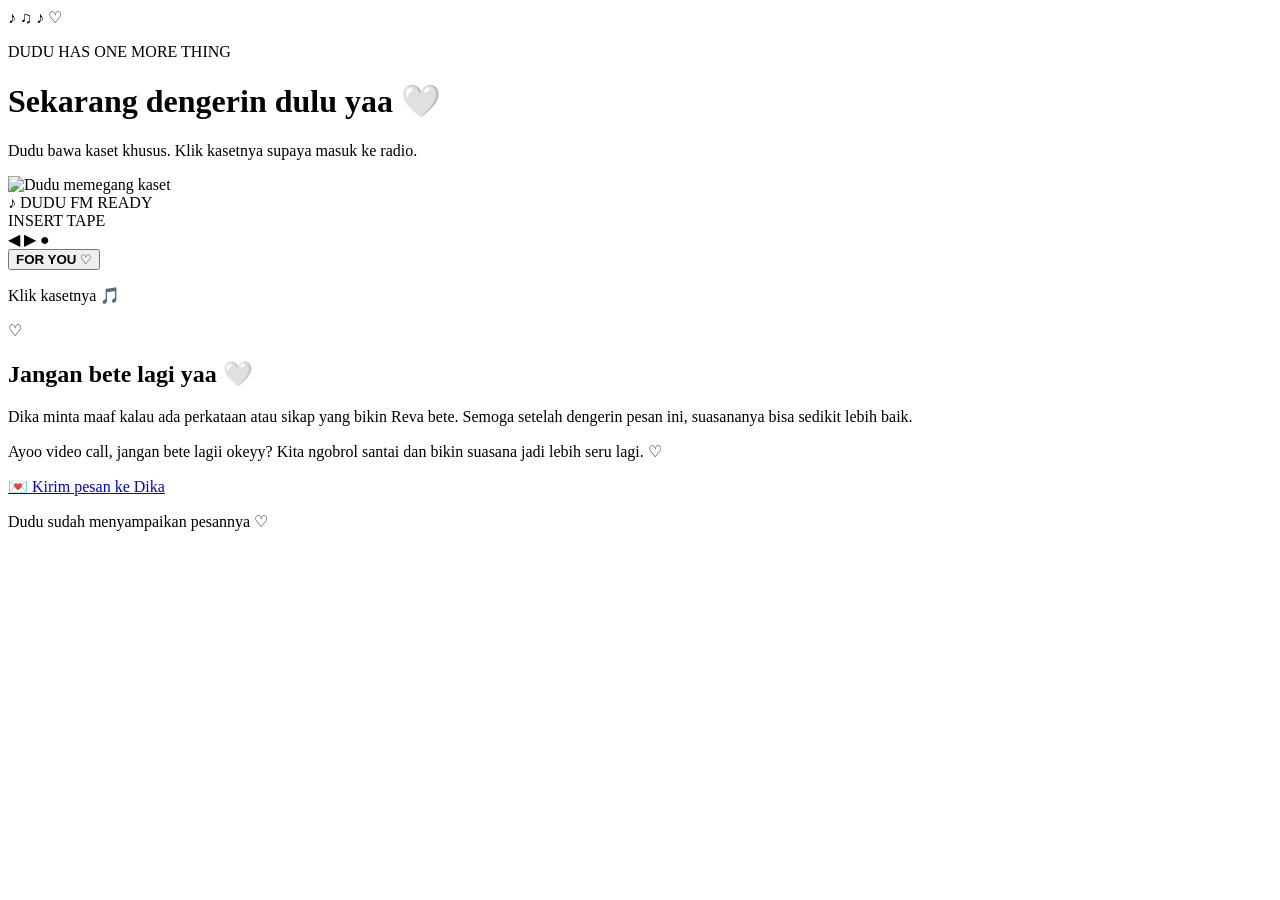
==== halaman2.html @ c0131fe8 "halaman2.html" ====
<!DOCTYPE html>
<html lang="id">
<head>
    <meta charset="UTF-8">
    <meta name="viewport" content="width=device-width, initial-scale=1.0">

    <title>Dudu & Radio 🎵</title>

    <link rel="stylesheet" href="style.css">
</head>

<body class="page-two">

    <div class="music-particles">
        <span>♪</span>
        <span>♫</span>
        <span>♪</span>
        <span>♡</span>
    </div>


    <main class="music-screen">

        <p class="small-title">
            DUDU HAS ONE MORE THING
        </p>

        <h1>
            Sekarang dengerin dulu yaa 🤍
        </h1>

        <p class="subtitle">
            Dudu bawa kaset khusus.
            Klik kasetnya supaya masuk ke radio.
        </p>


        <!-- DUDU + RADIO -->

        <div class="music-stage">


            <!-- DUDU -->

            <div class="dudu-radio">

                <img src="dudu.png" alt="Dudu memegang kaset">

            </div>


            <!-- RADIO -->

            <div class="radio">

                <div class="radio-top">

                    <span>
                        ♪ DUDU FM
                    </span>

                    <span id="radioStatus">
                        READY
                    </span>

                </div>


                <div class="radio-screen">

                    <span id="radioText">
                        INSERT TAPE
                    </span>

                </div>


                <div class="radio-speaker">

                    <i></i>
                    <i></i>
                    <i></i>
                    <i></i>
                    <i></i>

                    <i></i>
                    <i></i>
                    <i></i>
                    <i></i>
                    <i></i>

                    <i></i>
                    <i></i>
                    <i></i>
                    <i></i>
                    <i></i>

                </div>


                <div class="radio-buttons">

                    <span>◀</span>
                    <span>▶</span>
                    <span>●</span>

                </div>


                <div class="radio-slot"></div>

            </div>


            <!-- KASET -->

            <button
                class="cassette"
                id="cassette"
                aria-label="Masukkan kaset">

                <div class="cassette-label">

                    <b>FOR YOU</b>

                    <span>♡</span>

                </div>

                <div class="reel reel-left"></div>

                <div class="reel reel-right"></div>

                <div class="cassette-tape"></div>

            </button>

        </div>


        <p class="click-hint" id="clickHint">
            Klik kasetnya 🎵
        </p>


        <!-- AUDIO -->

        <audio id="voiceAudio" preload="auto">

            <source
                src="pesan.mp3"
                type="audio/mpeg">

            Browser kamu tidak mendukung audio.

        </audio>


        <!-- MUNCUL SETELAH AUDIO SELESAI -->

        <section class="after-audio" id="afterAudio">

            <div class="soft-heart">
                ♡
            </div>

            <h2>
                Jangan bete lagi yaa 🤍
            </h2>


            <p>
                Dika minta maaf kalau ada perkataan atau
                sikap yang bikin Reva bete.
                Semoga setelah dengerin pesan ini,
                suasananya bisa sedikit lebih baik.
            </p>


            <p>
                Ayoo video call, jangan bete lagii okeyy?
                Kita ngobrol santai dan bikin suasana
                jadi lebih seru lagi. ♡
            </p>


            <a
                class="wa-button"
                href="https://wa.me/6282116852233?text=dikaaa%20revaaa%20mauuu%20call%20sekaranggg"
                target="_blank">

                💌 Kirim pesan ke Dika

            </a>

        </section>


        <p class="bottom-note">
            Dudu sudah menyampaikan pesannya ♡
        </p>

    </main>


    <script src="script.js"></script>

</body>
                  </html>
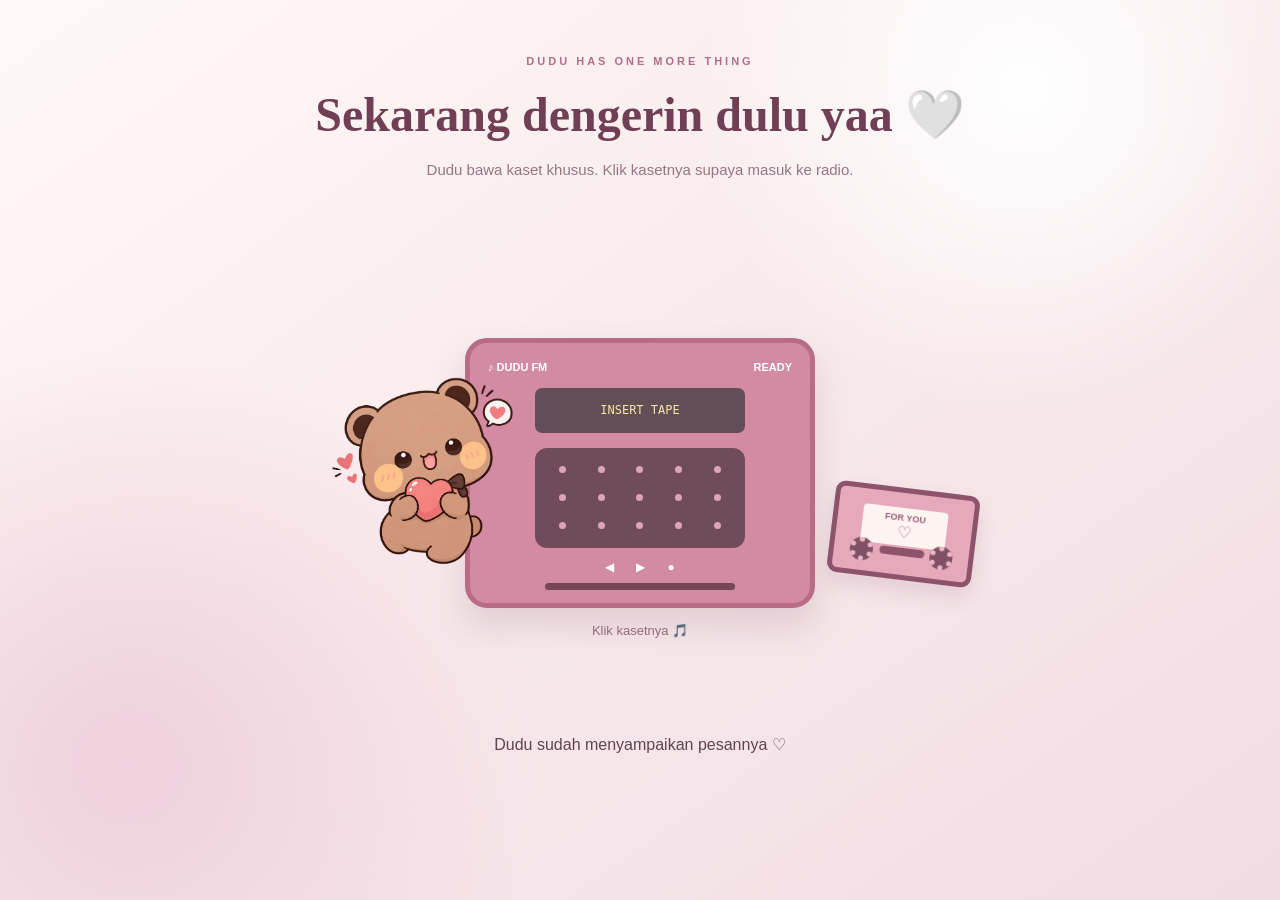
==== commit efce3d9d: "Update halaman2.html" ====
--- a/halaman2.html
+++ b/halaman2.html
@@ -170,17 +170,21 @@
 
 
             <p>
-                Dika minta maaf kalau ada perkataan atau
-                sikap yang bikin Reva bete.
-                Semoga setelah dengerin pesan ini,
-                suasananya bisa sedikit lebih baik.
+                Dika minta maaf kalau dika udah buat reva bete,
+                terus kalo perkataan dika bikin reva ga nyaman 
+                reva langsung bilang ke dika yaa,
+                teruss kalo ada apaa apaa jugaa revaa langsung aduin 
+                ke dika langsung, jangan sampai dika yang tau sendiri
+                ga enak tauu kalo ngumpetin sesuatu ituu
             </p>
 
 
             <p>
-                Ayoo video call, jangan bete lagii okeyy?
-                Kita ngobrol santai dan bikin suasana
-                jadi lebih seru lagi. ♡
+                sekarang ayoo video call, jangan bete lagii okeyy?
+                Dika temenin revaa revaa temenin dika lagi
+                kaloo emang gabisa sekarang gausah pencet
+                kirim pesan ke dika yaa, kaloo bisaaa pencet 
+                langsung ajaa nantii ada sesuatu lagii😁😁. ♡
             </p>
 
 
--- a/style.css
+++ b/style.css
@@ -0,0 +1,1031 @@
+* {
+    box-sizing: border-box;
+    margin: 0;
+    padding: 0;
+}
+
+body {
+    min-height: 100vh;
+    font-family: Arial, "Segoe UI", sans-serif;
+    color: #604451;
+    overflow-x: hidden;
+}
+
+
+/* ================================
+   BACKGROUND
+================================ */
+
+.page-one {
+    background:
+        radial-gradient(
+            circle at 15% 15%,
+            #ffffff 0,
+            transparent 28%
+        ),
+        radial-gradient(
+            circle at 85% 80%,
+            #f6cfdd 0,
+            transparent 32%
+        ),
+        linear-gradient(
+            145deg,
+            #fff8f7,
+            #f6e0e7
+        );
+}
+
+.page-two {
+    background:
+        radial-gradient(
+            circle at 80% 10%,
+            #ffffff 0,
+            transparent 25%
+        ),
+        radial-gradient(
+            circle at 10% 85%,
+            #efd0dc 0,
+            transparent 30%
+        ),
+        linear-gradient(
+            145deg,
+            #fff8f6,
+            #f1dce3
+        );
+}
+
+
+/* ================================
+   CONTAINER
+================================ */
+
+.first-screen,
+.music-screen {
+
+    width: min(900px, 100%);
+
+    min-height: 100vh;
+
+    margin: auto;
+
+    padding:
+        55px 20px 35px;
+
+    text-align: center;
+
+    position: relative;
+
+    z-index: 1;
+}
+
+
+/* ================================
+   TEXT
+================================ */
+
+.small-title {
+
+    font-size: 11px;
+
+    letter-spacing: 3px;
+
+    color: #b36e88;
+
+    font-weight: 700;
+}
+
+h1 {
+
+    margin-top: 18px;
+
+    font-family: Georgia, serif;
+
+    color: #713f55;
+
+    font-size:
+        clamp(31px, 7vw, 48px);
+
+    line-height: 1.25;
+}
+
+.subtitle {
+
+    margin:
+        12px auto 0;
+
+    max-width: 520px;
+
+    color: #987582;
+
+    font-size: 15px;
+
+    line-height: 1.7;
+}
+
+
+/* ================================
+   HATI TERBANG
+================================ */
+
+.floating-hearts,
+.music-particles {
+
+    position: fixed;
+
+    inset: 0;
+
+    pointer-events: none;
+
+    overflow: hidden;
+}
+
+.floating-hearts span,
+.music-particles span {
+
+    position: absolute;
+
+    bottom: -50px;
+
+    color: #c9799680;
+
+    font-size: 25px;
+
+    animation:
+        floatUp 10s linear infinite;
+}
+
+.floating-hearts span:nth-child(1),
+.music-particles span:nth-child(1) {
+    left: 12%;
+}
+
+.floating-hearts span:nth-child(2),
+.music-particles span:nth-child(2) {
+    left: 35%;
+    animation-delay: 3s;
+}
+
+.floating-hearts span:nth-child(3),
+.music-particles span:nth-child(3) {
+    left: 65%;
+    animation-delay: 6s;
+}
+
+.floating-hearts span:nth-child(4),
+.music-particles span:nth-child(4) {
+    left: 85%;
+    animation-delay: 1s;
+}
+
+@keyframes floatUp {
+
+    from {
+        transform:
+            translateY(0)
+            rotate(0);
+
+        opacity: 0;
+    }
+
+    15% {
+        opacity: 1;
+    }
+
+    to {
+        transform:
+            translateY(-110vh)
+            rotate(35deg);
+
+        opacity: 0;
+    }
+}
+
+
+/* ================================
+   HALAMAN 1
+   DUDU NGUMPET
+================================ */
+
+.hide-area {
+
+    position: relative;
+
+    width: 310px;
+
+    height: 270px;
+
+    margin:
+        35px auto 0;
+}
+
+.dudu-hidden {
+
+    position: absolute;
+
+    left: 50%;
+
+    bottom: 5px;
+
+    width: 180px;
+
+    height: 180px;
+
+    transform:
+        translate(-50%, 120px);
+
+    opacity: 0;
+
+    transition:
+        .8s ease;
+}
+
+.dudu-hidden img {
+
+    width: 100%;
+
+    height: 100%;
+
+    object-fit: contain;
+}
+
+.dudu-hidden.show {
+
+    transform:
+        translate(-50%, 0);
+
+    opacity: 1;
+}
+
+
+/* TOMBOL BUKA */
+
+.peek-button {
+
+    position: absolute;
+
+    left: 50%;
+
+    bottom: 10px;
+
+    transform:
+        translateX(-50%);
+
+    width: 100px;
+
+    height: 100px;
+
+    border: 0;
+
+    border-radius: 50%;
+
+    background: #d17a98;
+
+    color: white;
+
+    cursor: pointer;
+
+    box-shadow:
+        0 12px 30px
+        #9b4f6c30;
+
+    transition: .3s;
+}
+
+.peek-button:hover {
+
+    transform:
+        translateX(-50%)
+        scale(1.06);
+}
+
+.peek-button span {
+
+    display: block;
+
+    font-size: 35px;
+}
+
+.peek-button small {
+
+    font-size: 10px;
+}
+
+.peek-button.hide {
+
+    opacity: 0;
+
+    pointer-events: none;
+
+    transform:
+        translateX(-50%)
+        scale(.5);
+}
+
+
+/* ================================
+   DUDU + SURAT
+================================ */
+
+.letter-scene {
+
+    max-width: 700px;
+
+    margin:
+        -5px auto 0;
+
+    opacity: 0;
+
+    transform:
+        translateY(25px);
+
+    pointer-events: none;
+
+    max-height: 0;
+
+    overflow: hidden;
+
+    transition: .8s ease;
+}
+
+.letter-scene.show {
+
+    opacity: 1;
+
+    transform:
+        translateY(0);
+
+    pointer-events: auto;
+
+    max-height: 800px;
+}
+
+.dudu-letter {
+
+    display: flex;
+
+    justify-content: center;
+
+    align-items: center;
+
+    gap: 5px;
+}
+
+.dudu-letter > img {
+
+    width: 190px;
+
+    height: 190px;
+
+    animation:
+        duduFloat
+        2.5s
+        ease-in-out
+        infinite;
+}
+
+@keyframes duduFloat {
+
+    0%, 100% {
+        transform:
+            translateY(0);
+    }
+
+    50% {
+        transform:
+            translateY(-8px);
+    }
+}
+
+
+/* SURAT */
+
+.letter {
+
+    width:
+        min(390px, 90vw);
+
+    min-height: 220px;
+
+    padding: 25px;
+
+    border-radius: 10px;
+
+    background: #fffdf8;
+
+    border:
+        1px solid #ead2da;
+
+    box-shadow:
+        0 15px 35px
+        #87526918;
+
+    text-align: left;
+}
+
+.letter-heart {
+
+    text-align: center;
+
+    color: #c86f8d;
+
+    font-size: 27px;
+
+    margin-bottom: 10px;
+}
+
+.typed-text {
+
+    font-family: Georgia, serif;
+
+    font-size: 18px;
+
+    line-height: 1.8;
+
+    color: #714858;
+}
+
+.typed-text::after {
+
+    content: "|";
+
+    animation:
+        blink .7s infinite;
+}
+
+@keyframes blink {
+
+    50% {
+        opacity: 0;
+    }
+}
+
+
+/* NEXT */
+
+.next-button {
+
+    display: inline-block;
+
+    margin-top: 25px;
+
+    padding:
+        13px 24px;
+
+    border-radius: 50px;
+
+    background: #c87593;
+
+    color: white;
+
+    text-decoration: none;
+
+    font-size: 14px;
+
+    font-weight: bold;
+
+    box-shadow:
+        0 8px 20px
+        #b45e7d30;
+
+    transition: .25s;
+}
+
+.next-button:hover {
+
+    transform:
+        translateY(-3px);
+}
+
+
+/* ================================
+   HALAMAN 2
+   RADIO
+================================ */
+
+.music-stage {
+
+    width:
+        min(700px, 100%);
+
+    min-height: 390px;
+
+    margin:
+        35px auto 0;
+
+    position: relative;
+
+    display: flex;
+
+    justify-content: center;
+
+    align-items: flex-end;
+}
+
+
+/* DUDU */
+
+.dudu-radio {
+
+    width: 210px;
+
+    height: 210px;
+
+    position: absolute;
+
+    left: 3%;
+
+    bottom: 35px;
+
+    z-index: 2;
+
+    animation:
+        duduFloat
+        2.5s
+        infinite
+        ease-in-out;
+}
+
+.dudu-radio img {
+
+    width: 100%;
+
+    height: 100%;
+
+    object-fit: contain;
+}
+
+
+/* RADIO */
+
+.radio {
+
+    width: 350px;
+
+    height: 270px;
+
+    padding: 18px;
+
+    border-radius: 22px;
+
+    background: #d38ba4;
+
+    border:
+        5px solid #b96c87;
+
+    box-shadow:
+        0 18px 35px
+        #75465a2b;
+
+    position: relative;
+}
+
+.radio-top {
+
+    display: flex;
+
+    justify-content: space-between;
+
+    color: white;
+
+    font-size: 11px;
+
+    font-weight: bold;
+}
+
+.radio-screen {
+
+    width: 210px;
+
+    height: 45px;
+
+    margin: 15px auto;
+
+    border-radius: 7px;
+
+    background: #624e57;
+
+    display: flex;
+
+    align-items: center;
+
+    justify-content: center;
+
+    color: #f8e5a5;
+
+    font-family: monospace;
+
+    font-size: 12px;
+}
+
+
+/* SPEAKER */
+
+.radio-speaker {
+
+    width: 210px;
+
+    height: 100px;
+
+    margin: auto;
+
+    padding: 12px;
+
+    border-radius: 12px;
+
+    background: #704b59;
+
+    display: grid;
+
+    grid-template-columns:
+        repeat(5, 1fr);
+
+    gap: 8px;
+}
+
+.radio-speaker i {
+
+    width: 7px;
+
+    height: 7px;
+
+    margin: auto;
+
+    border-radius: 50%;
+
+    background: #dca4b8;
+}
+
+.radio-buttons {
+
+    margin-top: 12px;
+
+    display: flex;
+
+    justify-content: center;
+
+    gap: 22px;
+
+    color: white;
+
+    font-size: 12px;
+}
+
+.radio-slot {
+
+    position: absolute;
+
+    left: 50%;
+
+    bottom: 13px;
+
+    transform:
+        translateX(-50%);
+
+    width: 190px;
+
+    height: 7px;
+
+    border-radius: 10px;
+
+    background: #754858;
+}
+
+
+/* ================================
+   KASET
+================================ */
+
+.cassette {
+
+    position: absolute;
+
+    right: 2%;
+
+    bottom: 28px;
+
+    z-index: 4;
+
+    width: 145px;
+
+    height: 92px;
+
+    border:
+        5px solid #8c536b;
+
+    border-radius: 10px;
+
+    background: #e6a9bb;
+
+    cursor: pointer;
+
+    transform:
+        rotate(7deg);
+
+    box-shadow:
+        0 10px 20px
+        #75465a25;
+
+    transition:
+        .9s ease;
+}
+
+.cassette:hover {
+
+    transform:
+        rotate(3deg)
+        scale(1.05);
+}
+
+
+/* KASET MASUK RADIO */
+
+.cassette.inserted {
+
+    right: 50%;
+
+    bottom: 210px;
+
+    transform:
+        translateX(50%)
+        scale(.25);
+
+    opacity: 0;
+
+    pointer-events: none;
+}
+
+.cassette-label {
+
+    position: absolute;
+
+    left: 25px;
+
+    top: 15px;
+
+    width: 85px;
+
+    height: 38px;
+
+    background: #fff4f0;
+
+    border-radius: 4px;
+
+    color: #9d5d76;
+
+    font-size: 9px;
+
+    display: flex;
+
+    flex-direction: column;
+
+    align-items: center;
+
+    justify-content: center;
+}
+
+.cassette-label span {
+
+    font-size: 16px;
+}
+
+.reel {
+
+    position: absolute;
+
+    bottom: 10px;
+
+    width: 23px;
+
+    height: 23px;
+
+    border-radius: 50%;
+
+    background: #805064;
+
+    border:
+        5px dotted #eab7c7;
+}
+
+.reel-left {
+    left: 16px;
+}
+
+.reel-right {
+    right: 16px;
+}
+
+.cassette-tape {
+
+    position: absolute;
+
+    left: 50%;
+
+    bottom: 19px;
+
+    width: 45px;
+
+    height: 8px;
+
+    transform:
+        translateX(-50%);
+
+    background: #8c536b;
+
+    border-radius: 5px;
+}
+
+
+/* ================================
+   SETELAH AUDIO
+================================ */
+
+.click-hint {
+
+    margin-top: 15px;
+
+    color: #966d7d;
+
+    font-size: 13px;
+}
+
+.after-audio {
+
+    width:
+        min(650px, 100%);
+
+    margin:
+        35px auto 0;
+
+    padding:
+        30px 25px;
+
+    border:
+        1px solid #e7c8d3;
+
+    border-radius: 22px;
+
+    background:
+        #ffffffd9;
+
+    box-shadow:
+        0 15px 35px
+        #75465a12;
+
+    opacity: 0;
+
+    transform:
+        translateY(20px);
+
+    pointer-events: none;
+
+    max-height: 0;
+
+    overflow: hidden;
+
+    transition: .8s ease;
+}
+
+.after-audio.show {
+
+    opacity: 1;
+
+    transform:
+        translateY(0);
+
+    pointer-events: auto;
+
+    max-height: 700px;
+}
+
+.soft-heart {
+
+    color: #c87593;
+
+    font-size: 35px;
+}
+
+.after-audio h2 {
+
+    margin-top: 8px;
+
+    font-family: Georgia, serif;
+
+    color: #75465a;
+
+    font-size: 28px;
+}
+
+.after-audio p {
+
+    margin-top: 15px;
+
+    color: #765765;
+
+    line-height: 1.8;
+
+    font-size: 14px;
+}
+
+
+/* WHATSAPP */
+
+.wa-button {
+
+    display: inline-block;
+
+    margin-top: 23px;
+
+    padding:
+        14px 25px;
+
+    border-radius: 50px;
+
+    background: #c87593;
+
+    color: white;
+
+    text-decoration: none;
+
+    font-weight: bold;
+
+    font-size: 14px;
+
+    transition: .25s;
+}
+
+.wa-button:hover {
+
+    transform:
+        translateY(-3px);
+
+    background: #b66583;
+}
+
+
+/* ================================
+   MOBILE
+================================ */
+
+@media (max-width: 600px) {
+
+    .first-screen,
+    .music-screen {
+
+        padding:
+            40px 15px 30px;
+    }
+
+    .dudu-letter {
+
+        flex-direction: column;
+    }
+
+    .dudu-letter > img {
+
+        width: 145px;
+
+        height: 145px;
+    }
+
+    .letter {
+
+        min-height: 210px;
+    }
+
+    .typed-text {
+
+        font-size: 16px;
+    }
+
+    .music-stage {
+
+        min-height: 480px;
+    }
+
+    .radio {
+
+        width: 300px;
+
+        height: 250px;
+    }
+
+    .dudu-radio {
+
+        width: 150px;
+
+        height: 150px;
+
+        left: 0;
+
+        bottom: 30px;
+    }
+
+    .cassette {
+
+        right: 0;
+
+        bottom: 25px;
+
+        width: 125px;
+    }
+}
